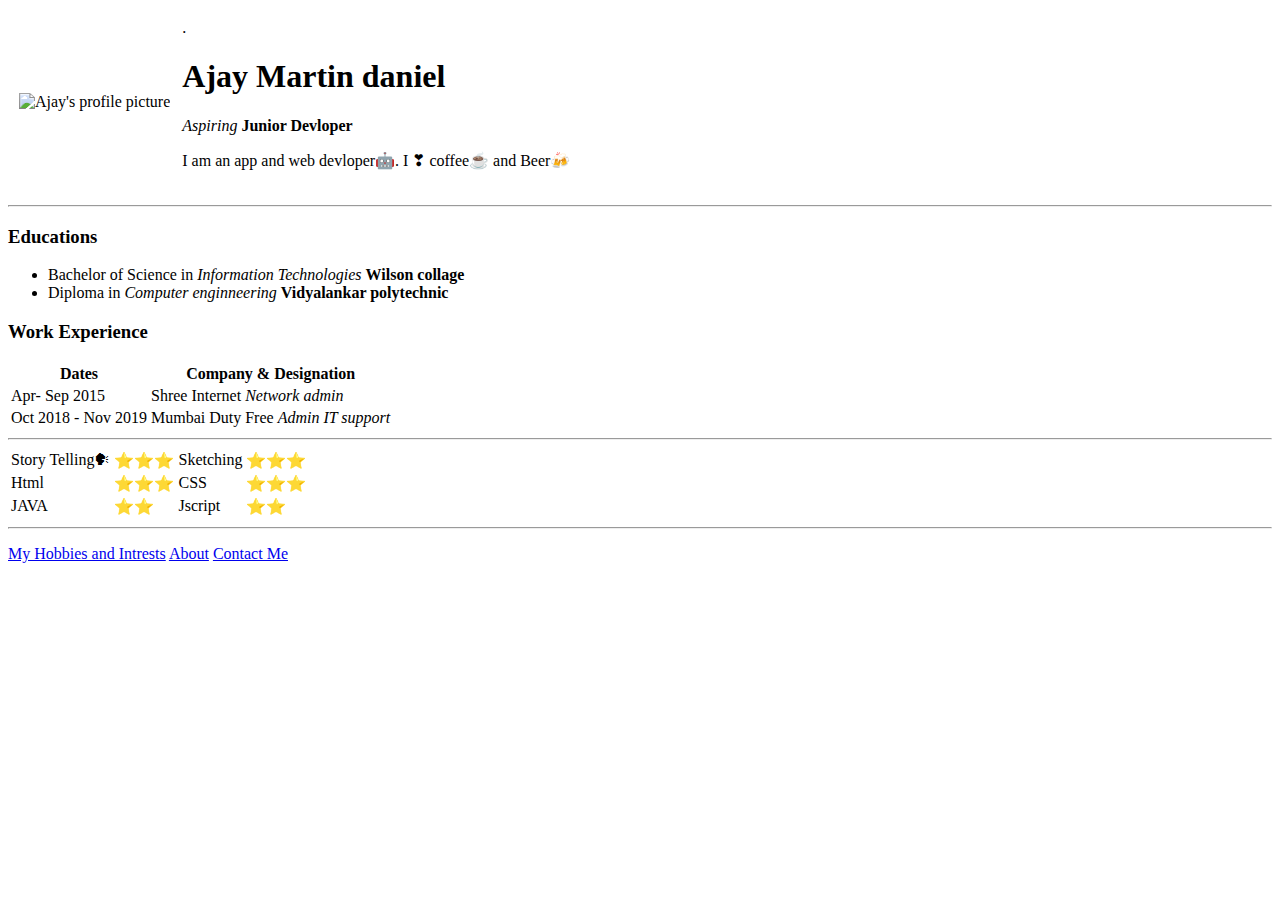
==== index.html @ d3d161c9 "Add files via upload" ====
<!DOCTYPE html>

<html>
    <head>
        <meta charset="utf-8">
        <title>Ajay Martin daniel</title>
    </head>
    <body>
        <table cellspacing="10">
            <td><img src="C:\Users\Ajay Martin\Desktop\web dev\HTML- Personal Site\dp.png" 
                alt="Ajay's profile picture" height="150px" width="150px"></td>
            <td>  .
                <h1>Ajay Martin daniel</h1>
                <p><em>Aspiring  </em><strong>Junior Devloper</strong></p>
                <p>I am an app and web devloper🤖. I ❣ coffee☕ and Beer🍻</p></td>
        </table>    
   <hr>
       <h3>Educations</h3>
       
           <ul>
               <li>Bachelor of Science in <em>Information Technologies </em> <strong>Wilson collage</strong></li>
                <li>Diploma in <em>Computer enginneering</em> <strong>Vidyalankar polytechnic</strong> </li>
            </ul>
    <h3>Work Experience</h3>
    <table>
        <tr>
            <th> Dates  </th>
            <th>Company & Designation</th>
            

        </tr>
        <tr>
            
            <td>Apr- Sep 2015 </td>
            <td>Shree Internet <em>Network admin</em></td>
        </tr>
        <tr>
            <td>Oct 2018 - Nov 2019  </td>
            <td>Mumbai Duty Free <em>Admin IT support</em></td>
        </tr>
    </table>
    <hr>
    <table>
        <tr>
            <td>Story Telling🗣 </td>
            <td>⭐⭐⭐</td>
            <td> Sketching</td> 
            <td>⭐⭐⭐</td>  
         </tr>
        <tr>
            <td>Html</td>
            <td>⭐⭐⭐
            <td>CSS</td>
            <td>⭐⭐⭐</td>
        </tr>
        <tr>
            <td>JAVA</td>           
            <td>⭐⭐</td>
            <td> Jscript</td>     
            <td>⭐⭐</td>

        </tr>
    </table>

    <hr>
         <p>  
            <a href="hobbies.html" target="_blank">My Hobbies and Intrests</a>
               <a href="About.html" target="_blank">About</a>
                    <a href="Contact.html" target="_blank">Contact Me</a>
                    </p>

    </body>
</html>
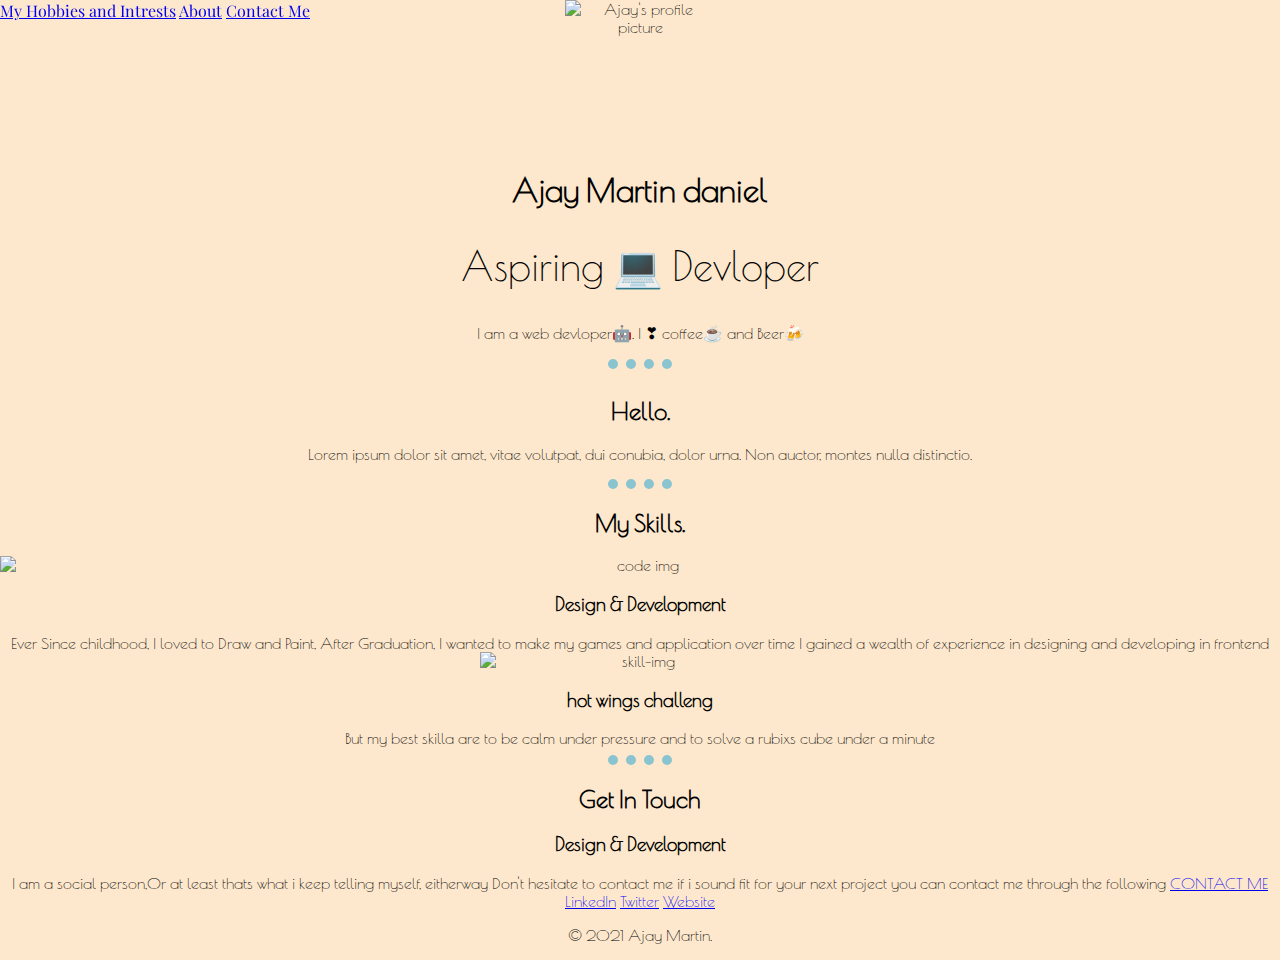
==== commit 027ef71c: "Update index.html" ====
--- a/index.html
+++ b/index.html
@@ -1,73 +1,75 @@
 <!DOCTYPE html>
 
 <html>
-    <head>
-        <meta charset="utf-8">
-        <title>Ajay Martin daniel</title>
-    </head>
-    <body>
-        <table cellspacing="10">
-            <td><img src="C:\Users\Ajay Martin\Desktop\web dev\HTML- Personal Site\dp.png" 
-                alt="Ajay's profile picture" height="150px" width="150px"></td>
-            <td>  .
-                <h1>Ajay Martin daniel</h1>
-                <p><em>Aspiring  </em><strong>Junior Devloper</strong></p>
-                <p>I am an app and web devloper🤖. I ❣ coffee☕ and Beer🍻</p></td>
-        </table>    
-   <hr>
-       <h3>Educations</h3>
-       
-           <ul>
-               <li>Bachelor of Science in <em>Information Technologies </em> <strong>Wilson collage</strong></li>
-                <li>Diploma in <em>Computer enginneering</em> <strong>Vidyalankar polytechnic</strong> </li>
-            </ul>
-    <h3>Work Experience</h3>
-    <table>
-        <tr>
-            <th> Dates  </th>
-            <th>Company & Designation</th>
-            
+     <head>
+         <meta charset="utf-8">
+         <title>Ajay Martin daniel</title>
+         <link rel="stylesheet" href="css/styles.css">
+         <link rel="preconnect" href="https://fonts.gstatic.com">
+         <link href="https://fonts.googleapis.com/css2?family=Playfair+Display&family=Poiret+One&display=swap" rel="stylesheet">
 
-        </tr>
-        <tr>
-            
-            <td>Apr- Sep 2015 </td>
-            <td>Shree Internet <em>Network admin</em></td>
-        </tr>
-        <tr>
-            <td>Oct 2018 - Nov 2019  </td>
-            <td>Mumbai Duty Free <em>Admin IT support</em></td>
-        </tr>
-    </table>
-    <hr>
-    <table>
-        <tr>
-            <td>Story Telling🗣 </td>
-            <td>⭐⭐⭐</td>
-            <td> Sketching</td> 
-            <td>⭐⭐⭐</td>  
-         </tr>
-        <tr>
-            <td>Html</td>
-            <td>⭐⭐⭐
-            <td>CSS</td>
-            <td>⭐⭐⭐</td>
-        </tr>
-        <tr>
-            <td>JAVA</td>           
-            <td>⭐⭐</td>
-            <td> Jscript</td>     
-            <td>⭐⭐</td>
+     </head>
+     <body>
+         <div class="head" >
+            <a href="hobbies.html" target="_blank" margin-left="10px">My Hobbies and Intrests</a>
+            <a href="About.html" target="_blank">About</a>
+            <a href="Contact.html" target="_blank">Contact Me</a>
+        </div> 
+         <img src="images/dp.png"
+             alt="Ajay's profile picture" height="150px" width="150px">
+           
 
-        </tr>
-    </table>
-
-    <hr>
-         <p>  
-            <a href="hobbies.html" target="_blank">My Hobbies and Intrests</a>
-               <a href="About.html" target="_blank">About</a>
-                    <a href="Contact.html" target="_blank">Contact Me</a>
-                    </p>
+         <h1>Ajay Martin daniel</h1>
+         <h2 style="font-size:2.5rem;font-weight:normal;"> Aspiring 💻 Devloper</h2>
+         <p>I am a web devloper🤖. I ❣ coffee☕ and Beer🍻</p>
+         
+     
+         <hr>
+         <div class="middle-container">
+            <div class="profile">
+              <img src="" alt="">
+              <h2>Hello.</h2>
+              <p>Lorem ipsum dolor sit amet, vitae volutpat, dui conubia, dolor urna. Non auctor, montes nulla distinctio.</p>
+            </div>
+            <hr>
+            <div class="skills">
+              <h2>My Skills.</h2>
+              <div class="skill-row">
+                <img class="code-img" src="images/code.png" alt="code img">
+                <h3>Design & Development</h3>
+                <a>Ever Since childhood, I loved to Draw and Paint, After Graduation, I wanted to make my games and application over time 
+                    I gained a wealth of experience in designing and developing in frontend</a>
+                </div>
+              <div class="skill-row">
+                <img class="skill-img" src="images/skill.png" alt="skill-img" width="25%" >
+                <h3>hot wings challeng</h3>
+                <a>But my best skilla are to be calm under pressure and to solve a rubixs cube under a minute</a>
+                </div>
+            </div>
+            <hr>
+            <div class="contact-me">
+              <h2>Get In Touch</h2>
+              <h3>Design & Development</h3>
+              <a>I am a social person,Or at least thats
+                what i keep telling myself, eitherway
+                Don't hesitate to contact me if i sound
+                fit for your next project you can contact
+                me through the following</a>
+              <a class="btn" href="mailto:name@email.com">CONTACT ME</a>
+            </div>
+          </div>
+          
+          
+          <div class="bottom-container">
+            <a class="footer-link" href="https://www.linkedin.com/">LinkedIn</a>
+            <a class="footer-link" href="https://twitter.com/">Twitter</a>
+            <a class="footer-link" href="https://www.appbrewery.co/">Website</a>
+            <p>© 2021 Ajay Martin.</p>
+          </div>
+          
+           
+         
+         
 
     </body>
-</html>+</html>
--- a/css/styles.css
+++ b/css/styles.css
@@ -0,0 +1,39 @@
+
+     
+        body{
+          margin: 0px;
+          background-color:#fde8cd ;
+          text-align: center;
+          font-family: 'Poiret One', cursive; 
+        }
+       hr{
+                
+         width: 5%;
+        border-style: none;
+        border-top: dotted;
+        border-color: #8ac4d0;
+        border-width: 10px
+        }
+     .head{
+        position: fixed;
+        margin-left: auto;
+        margin-right: auto;
+        font-family:'Playfair Display', serif;
+      }
+     img{
+        position: relative;
+        display: block;
+        margin-left: auto;
+        margin-right: auto;
+       }      
+
+
+    
+
+       
+
+
+    
+
+       
+       
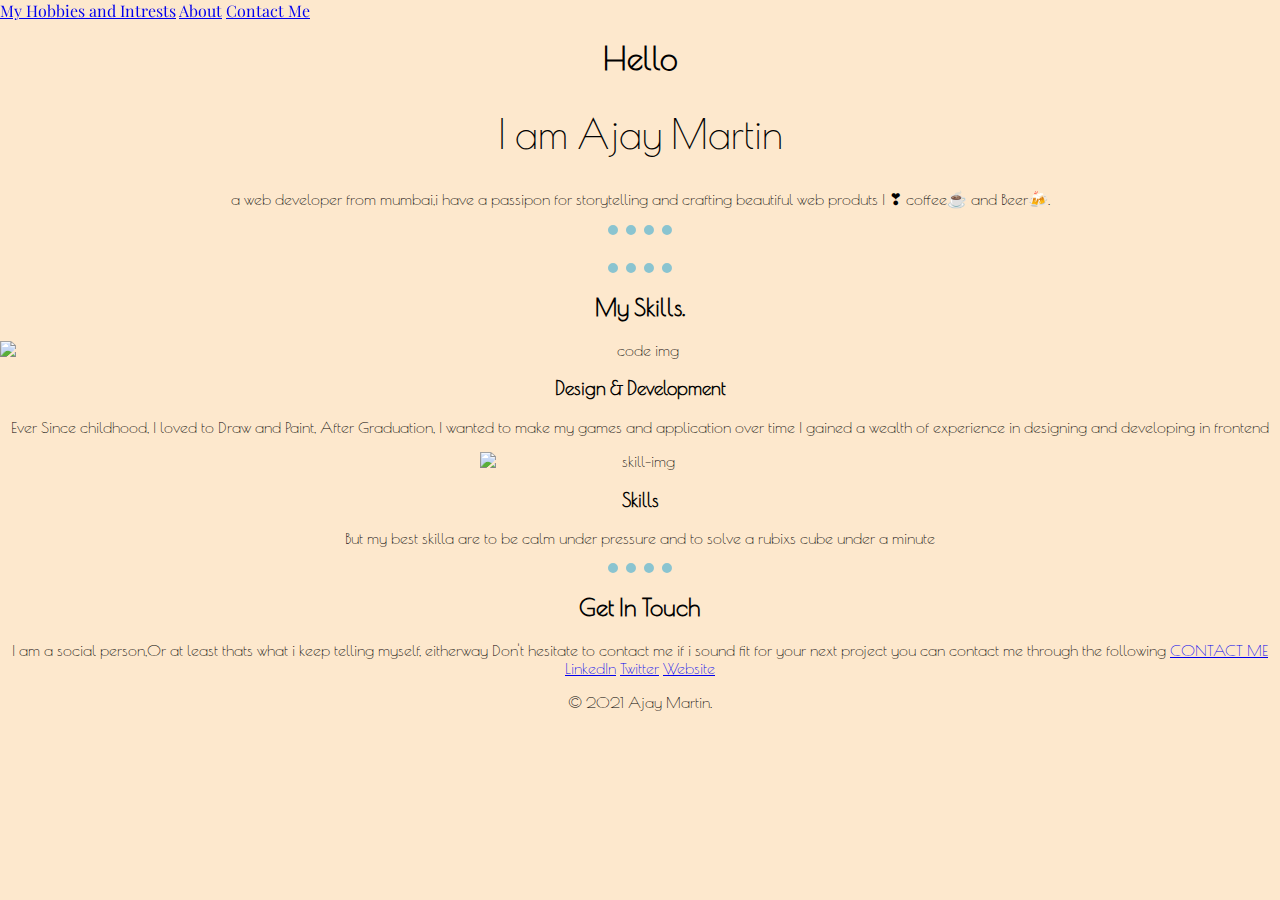
==== commit 5e14958f: "Update index.html" ====
--- a/index.html
+++ b/index.html
@@ -5,31 +5,29 @@
          <meta charset="utf-8">
          <title>Ajay Martin daniel</title>
          <link rel="stylesheet" href="css/styles.css">
-         <link rel="preconnect" href="https://fonts.gstatic.com">
+         <link rel="icon" href="favicon.ico">
          <link href="https://fonts.googleapis.com/css2?family=Playfair+Display&family=Poiret+One&display=swap" rel="stylesheet">
 
      </head>
      <body>
          <div class="head" >
-            <a href="hobbies.html" target="_blank" margin-left="10px">My Hobbies and Intrests</a>
+            <a href="hobbies.html" target="_blank">My Hobbies and Intrests</a>
             <a href="About.html" target="_blank">About</a>
             <a href="Contact.html" target="_blank">Contact Me</a>
         </div> 
-         <img src="images/dp.png"
-             alt="Ajay's profile picture" height="150px" width="150px">
-           
-
-         <h1>Ajay Martin daniel</h1>
-         <h2 style="font-size:2.5rem;font-weight:normal;"> Aspiring 💻 Devloper</h2>
-         <p>I am a web devloper🤖. I ❣ coffee☕ and Beer🍻</p>
+        <br>
+   
+          <h1>Hello</h1>
+         <h2 style="font-size:2.5rem;font-weight:normal;">I am Ajay Martin</h2>
+         <p>a web developer from mumbai,i have a passipon for storytelling and crafting beautiful web produts I ❣ coffee☕ and Beer🍻. </p>
          
      
          <hr>
          <div class="middle-container">
             <div class="profile">
               <img src="" alt="">
-              <h2>Hello.</h2>
-              <p>Lorem ipsum dolor sit amet, vitae volutpat, dui conubia, dolor urna. Non auctor, montes nulla distinctio.</p>
+              <h2></h2>
+              <p> </p>
             </div>
             <hr>
             <div class="skills">
@@ -37,20 +35,20 @@
               <div class="skill-row">
                 <img class="code-img" src="images/code.png" alt="code img">
                 <h3>Design & Development</h3>
-                <a>Ever Since childhood, I loved to Draw and Paint, After Graduation, I wanted to make my games and application over time 
-                    I gained a wealth of experience in designing and developing in frontend</a>
+                <p>Ever Since childhood, I loved to Draw and Paint, After Graduation, I wanted to make my games and application over time 
+                    I gained a wealth of experience in designing and developing in frontend</p>
                 </div>
               <div class="skill-row">
                 <img class="skill-img" src="images/skill.png" alt="skill-img" width="25%" >
-                <h3>hot wings challeng</h3>
-                <a>But my best skilla are to be calm under pressure and to solve a rubixs cube under a minute</a>
+                <h3>Skills</h3>
+                <p>But my best skilla are to be calm under pressure and to solve a rubixs cube under a minute</p>
                 </div>
             </div>
             <hr>
             <div class="contact-me">
               <h2>Get In Touch</h2>
-              <h3>Design & Development</h3>
-              <a>I am a social person,Or at least thats
+              <h3></h3>
+              <a style="width: 100px;">I am a social person,Or at least thats
                 what i keep telling myself, eitherway
                 Don't hesitate to contact me if i sound
                 fit for your next project you can contact
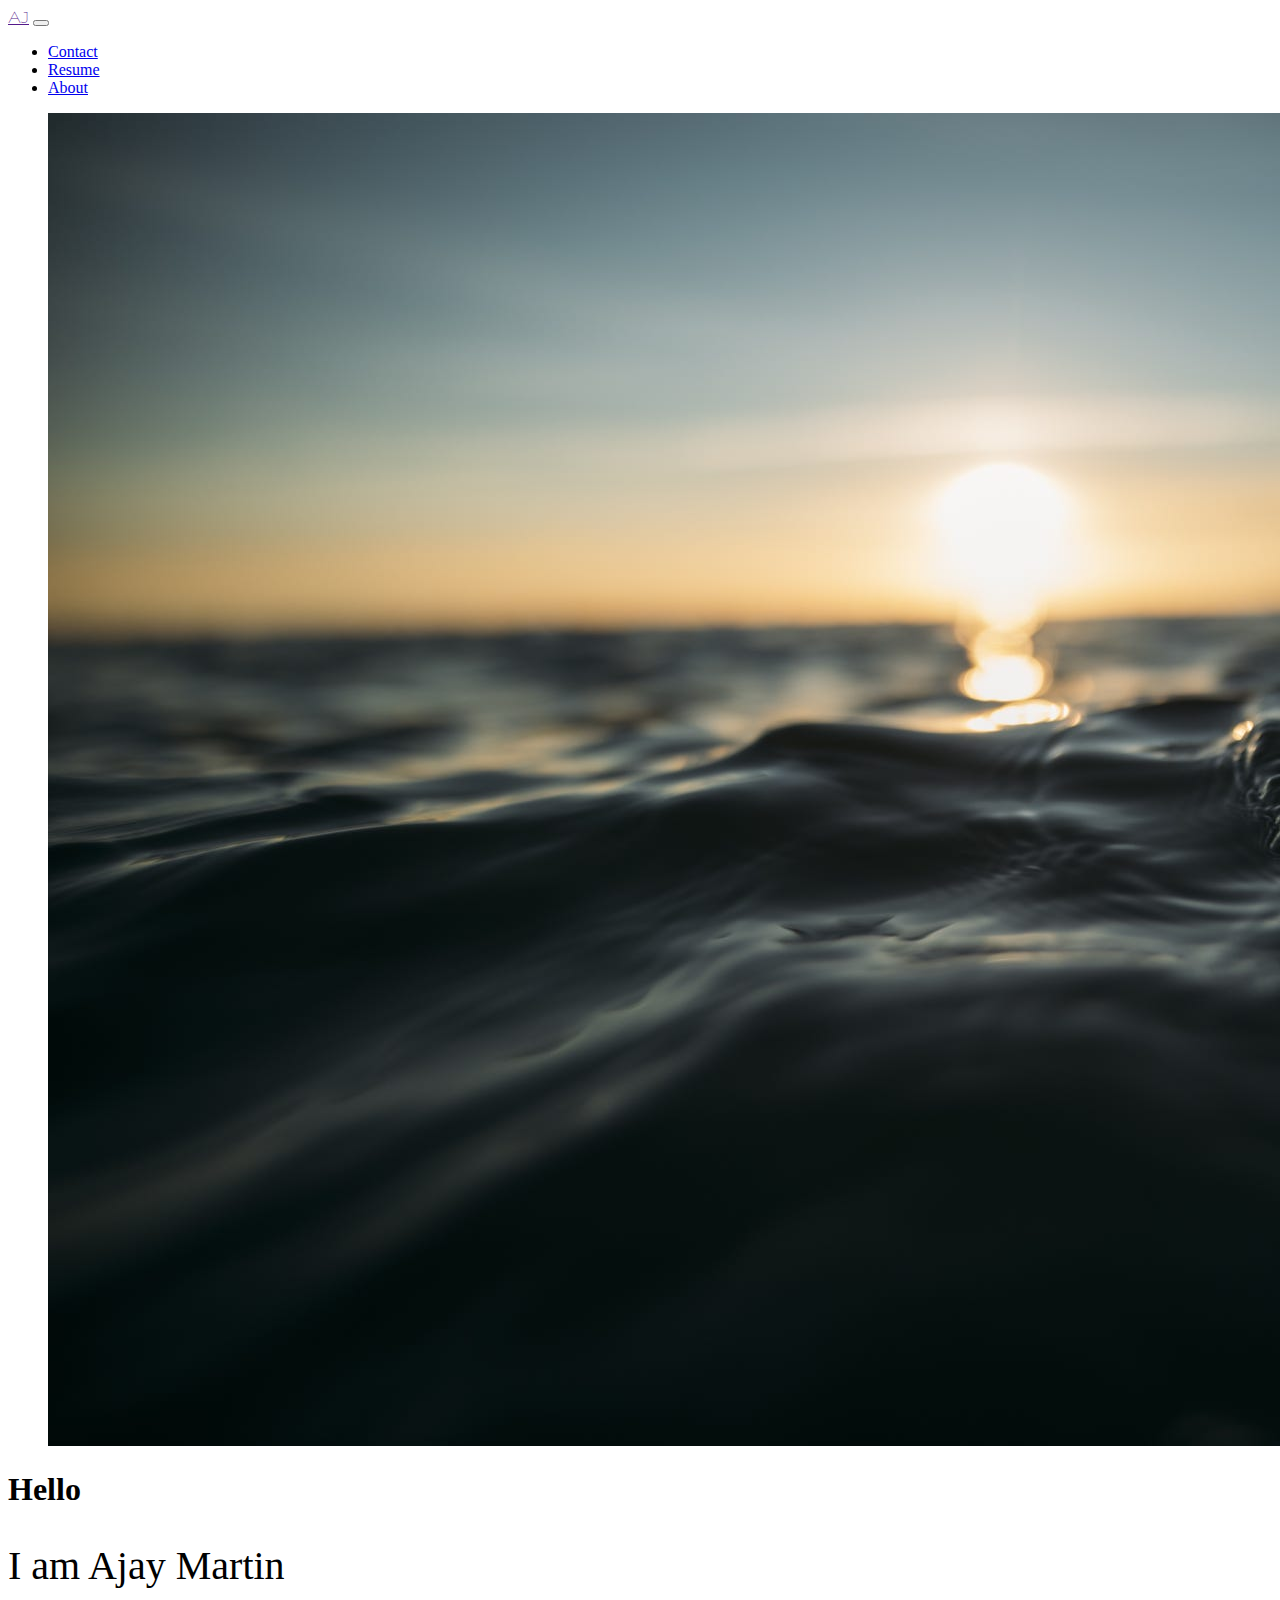
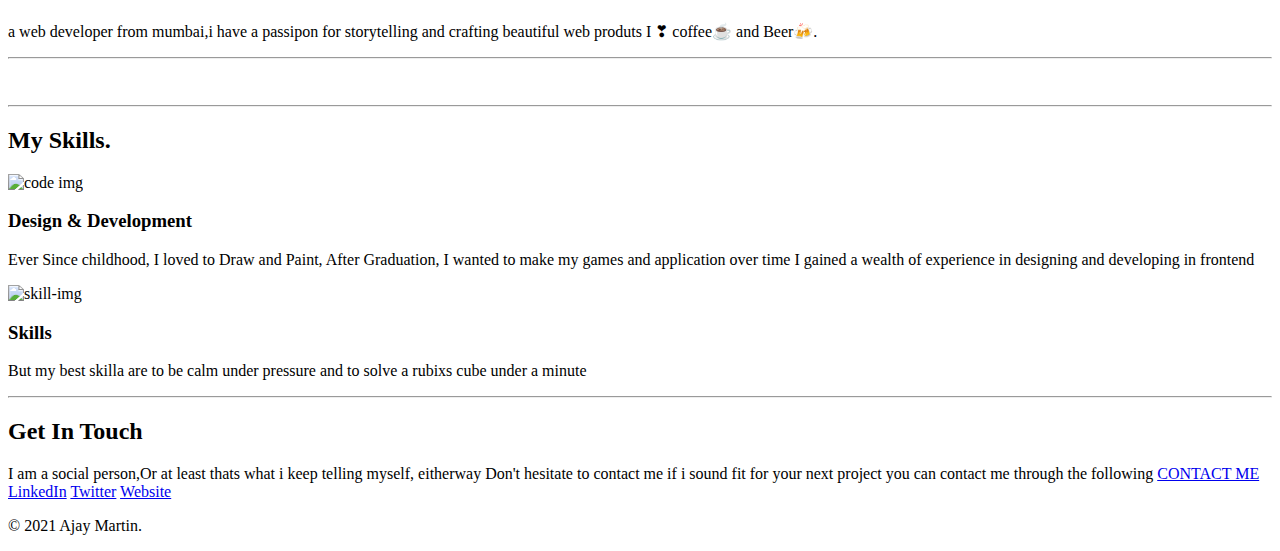
==== commit aee4dc6a: "Update index.html" ====
--- a/index.html
+++ b/index.html
@@ -3,21 +3,48 @@
 <html>
      <head>
          <meta charset="utf-8">
+
          <title>Ajay Martin daniel</title>
-         <link rel="stylesheet" href="css/styles.css">
          <link rel="icon" href="favicon.ico">
+         <!-- font link -->
          <link href="https://fonts.googleapis.com/css2?family=Playfair+Display&family=Poiret+One&display=swap" rel="stylesheet">
-
-     </head>
+         <!-- CSS Links -->
+         <link rel="stylesheet" href="https://cdn.jsdelivr.net/npm/bootstrap@4.6.0/dist/css/bootstrap.min.css" integrity="sha384-B0vP5xmATw1+K9KRQjQERJvTumQW0nPEzvF6L/Z6nronJ3oUOFUFpCjEUQouq2+l" crossorigin="anonymous">
+         <link rel="stylesheet" href="css/styles1.css">
+          <!-- Bootsrtap Script -->
+         <script src="https://code.jquery.com/jquery-3.5.1.slim.min.js" integrity="sha384-DfXdz2htPH0lsSSs5nCTpuj/zy4C+OGpamoFVy38MVBnE+IbbVYUew+OrCXaRkfj" crossorigin="anonymous"></script>
+          <script src="https://cdn.jsdelivr.net/npm/bootstrap@4.6.0/dist/js/bootstrap.bundle.min.js" integrity="sha384-Piv4xVNRyMGpqkS2by6br4gNJ7DXjqk09RmUpJ8jgGtD7zP9yug3goQfGII0yAns" crossorigin="anonymous"></script>
+        <!-- font-awsome -->
+        <script src="https://kit.fontawesome.com/d6c83ff9ce.js" crossorigin="anonymous"></script>
+           
+    </head>
      <body>
-         <div class="head" >
-            <a href="hobbies.html" target="_blank">My Hobbies and Intrests</a>
-            <a href="About.html" target="_blank">About</a>
-            <a href="Contact.html" target="_blank">Contact Me</a>
-        </div> 
-        <br>
-   
-          <h1>Hello</h1>
+       <div class="First-Container">
+      <nav class="navbar bg-dark navbar-expand-lg navbar-dark">
+          <a class="navbar-brand" href="" style="font-family: 'Poiret One', serif;"><script src="https://kit.fontawesome.com/d6c83ff9ce.js" crossorigin="anonymous"></script>AJ</a>
+           <button class="navbar-toggler" type="button" data-toggle="collapse" data-target="#navbarSupportedContent" aria-controls="navbarSupportedContent" aria-expanded="false" aria-label="Toggle navigation">
+          <span class="navbar-toggler-icon"></span>
+        </button>
+        <div class="collapse navbar-collapse" id="navbarSupportedContent">
+          <ul class="navbar-nav ml-auto">
+              <li class="nav-item">
+                  <a class="nav-link" href="C:\Users\Ajay Martin\Desktop\web dev\HTML- Personal Site\Contact.html"target="_blank">Contact</a>
+              </li>
+              <li class="nav-item">
+                  <a class="nav-link" href="C:\Users\Ajay Martin\Desktop\web dev\HTML- Personal Site\resume.html" target="_blank">Resume</a>
+              </li>
+              <li class="nav-item">
+                  <a class="nav-link" href="C:\Users\Ajay Martin\Desktop\web dev\HTML- Personal Site\About.html" target="_blank">About</a>
+              </li>
+          </ul>
+       </div>
+      </nav>
+      <figure class="image-effect">
+        <img src="images/sea.jpg" alt="sea"/>
+      </figure>
+    </div>
+    
+         <h1>Hello</h1>
          <h2 style="font-size:2.5rem;font-weight:normal;">I am Ajay Martin</h2>
          <p>a web developer from mumbai,i have a passipon for storytelling and crafting beautiful web produts I ❣ coffee☕ and Beer🍻. </p>
          
@@ -26,6 +53,7 @@
          <div class="middle-container">
             <div class="profile">
               <img src="" alt="">
+              
               <h2></h2>
               <p> </p>
             </div>
@@ -65,7 +93,6 @@
             <p>© 2021 Ajay Martin.</p>
           </div>
           
-           
          
          
 
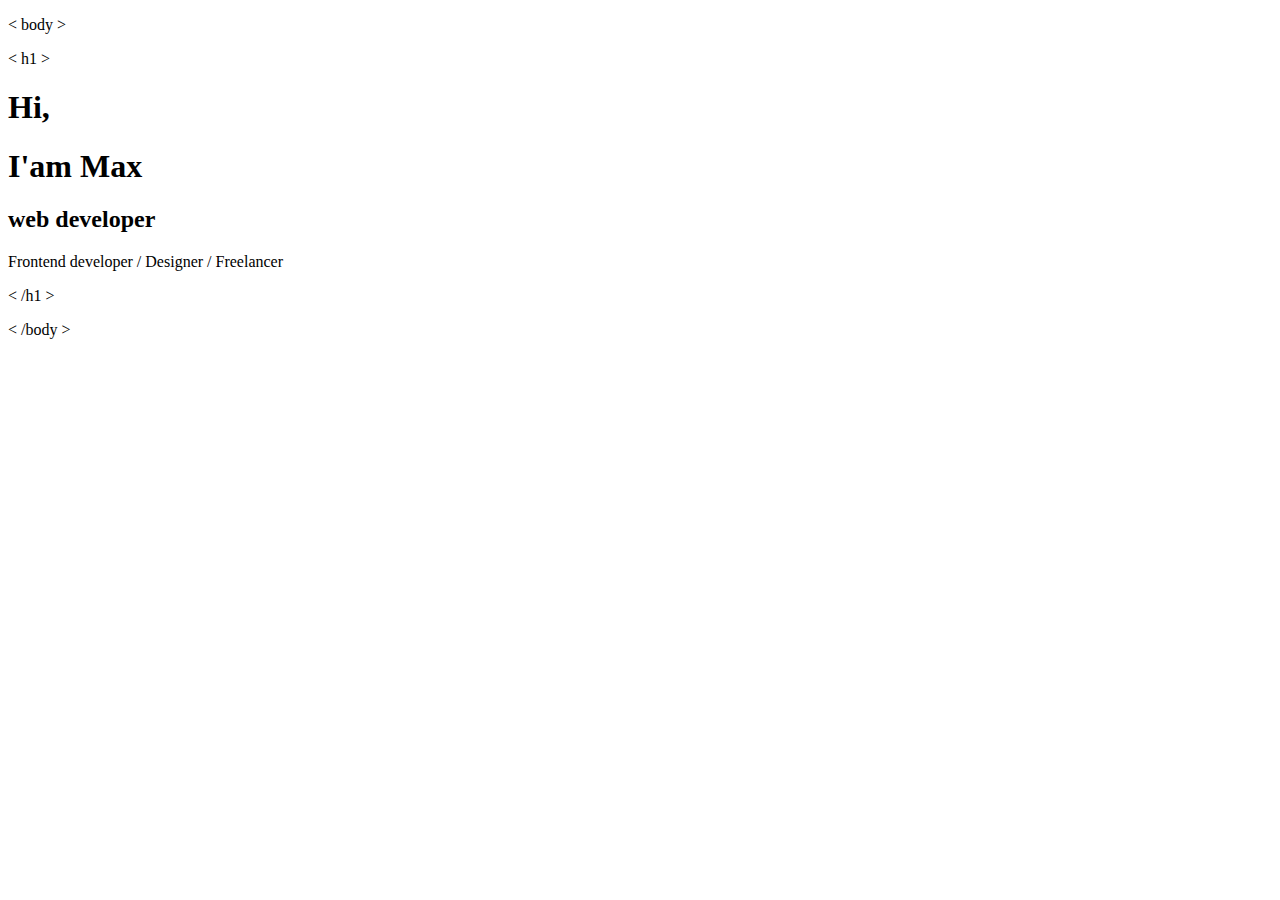
==== commit f81fb4e3: "Update index.html" ====
--- a/index.html
+++ b/index.html
@@ -1,100 +1,35 @@
 <!DOCTYPE html>
 
 <html>
-     <head>
-         <meta charset="utf-8">
+    <head>
+        <meta charset="utf-8">
+        <meta http-equiv="X-UA-Compatible" content="IE=edge">
+        <title></title>
+        <meta name="description" content="">
+        <meta name="viewport" content="width=device-width, initial-scale=1">
 
-         <title>Ajay Martin daniel</title>
-         <link rel="icon" href="favicon.ico">
-         <!-- font link -->
-         <link href="https://fonts.googleapis.com/css2?family=Playfair+Display&family=Poiret+One&display=swap" rel="stylesheet">
-         <!-- CSS Links -->
-         <link rel="stylesheet" href="https://cdn.jsdelivr.net/npm/bootstrap@4.6.0/dist/css/bootstrap.min.css" integrity="sha384-B0vP5xmATw1+K9KRQjQERJvTumQW0nPEzvF6L/Z6nronJ3oUOFUFpCjEUQouq2+l" crossorigin="anonymous">
-         <link rel="stylesheet" href="css/styles1.css">
-          <!-- Bootsrtap Script -->
-         <script src="https://code.jquery.com/jquery-3.5.1.slim.min.js" integrity="sha384-DfXdz2htPH0lsSSs5nCTpuj/zy4C+OGpamoFVy38MVBnE+IbbVYUew+OrCXaRkfj" crossorigin="anonymous"></script>
-          <script src="https://cdn.jsdelivr.net/npm/bootstrap@4.6.0/dist/js/bootstrap.bundle.min.js" integrity="sha384-Piv4xVNRyMGpqkS2by6br4gNJ7DXjqk09RmUpJ8jgGtD7zP9yug3goQfGII0yAns" crossorigin="anonymous"></script>
-        <!-- font-awsome -->
-        <script src="https://kit.fontawesome.com/d6c83ff9ce.js" crossorigin="anonymous"></script>
-           
+        <link rel="stylesheet" href="C:\Users\Ajay\Desktop\adm\Ajay-Martin-main\css\styles.css">
+<!--FONTS -->
+        <link rel="preconnect" href="https://fonts.gstatic.com">
+        <link href="https://fonts.googleapis.com/css2?family=Cutive+Mono&family=Montserrat&family=Sora:wght@300&display=swap" rel="stylesheet">
+       
+
     </head>
-     <body>
-       <div class="First-Container">
-      <nav class="navbar bg-dark navbar-expand-lg navbar-dark">
-          <a class="navbar-brand" href="" style="font-family: 'Poiret One', serif;"><script src="https://kit.fontawesome.com/d6c83ff9ce.js" crossorigin="anonymous"></script>AJ</a>
-           <button class="navbar-toggler" type="button" data-toggle="collapse" data-target="#navbarSupportedContent" aria-controls="navbarSupportedContent" aria-expanded="false" aria-label="Toggle navigation">
-          <span class="navbar-toggler-icon"></span>
-        </button>
-        <div class="collapse navbar-collapse" id="navbarSupportedContent">
-          <ul class="navbar-nav ml-auto">
-              <li class="nav-item">
-                  <a class="nav-link" href="C:\Users\Ajay Martin\Desktop\web dev\HTML- Personal Site\Contact.html"target="_blank">Contact</a>
-              </li>
-              <li class="nav-item">
-                  <a class="nav-link" href="C:\Users\Ajay Martin\Desktop\web dev\HTML- Personal Site\resume.html" target="_blank">Resume</a>
-              </li>
-              <li class="nav-item">
-                  <a class="nav-link" href="C:\Users\Ajay Martin\Desktop\web dev\HTML- Personal Site\About.html" target="_blank">About</a>
-              </li>
-          </ul>
-       </div>
-      </nav>
-      <figure class="image-effect">
-        <img src="images/sea.jpg" alt="sea"/>
-      </figure>
-    </div>
-    
-         <h1>Hello</h1>
-         <h2 style="font-size:2.5rem;font-weight:normal;">I am Ajay Martin</h2>
-         <p>a web developer from mumbai,i have a passipon for storytelling and crafting beautiful web produts I ❣ coffee☕ and Beer🍻. </p>
-         
-     
-         <hr>
-         <div class="middle-container">
-            <div class="profile">
-              <img src="" alt="">
-              
-              <h2></h2>
-              <p> </p>
-            </div>
-            <hr>
-            <div class="skills">
-              <h2>My Skills.</h2>
-              <div class="skill-row">
-                <img class="code-img" src="images/code.png" alt="code img">
-                <h3>Design & Development</h3>
-                <p>Ever Since childhood, I loved to Draw and Paint, After Graduation, I wanted to make my games and application over time 
-                    I gained a wealth of experience in designing and developing in frontend</p>
-                </div>
-              <div class="skill-row">
-                <img class="skill-img" src="images/skill.png" alt="skill-img" width="25%" >
-                <h3>Skills</h3>
-                <p>But my best skilla are to be calm under pressure and to solve a rubixs cube under a minute</p>
-                </div>
-            </div>
-            <hr>
-            <div class="contact-me">
-              <h2>Get In Touch</h2>
-              <h3></h3>
-              <a style="width: 100px;">I am a social person,Or at least thats
-                what i keep telling myself, eitherway
-                Don't hesitate to contact me if i sound
-                fit for your next project you can contact
-                me through the following</a>
-              <a class="btn" href="mailto:name@email.com">CONTACT ME</a>
-            </div>
-          </div>
-          
-          
-          <div class="bottom-container">
-            <a class="footer-link" href="https://www.linkedin.com/">LinkedIn</a>
-            <a class="footer-link" href="https://twitter.com/">Twitter</a>
-            <a class="footer-link" href="https://www.appbrewery.co/">Website</a>
-            <p>© 2021 Ajay Martin.</p>
-          </div>
-          
-         
-         
+    <body>
+    <section id="body">
+      <p> < body > </p>
+      <section id="heading">
+      <p> < h1 > </p>
+     <h1>Hi,</h1>
+     <h1>I'am Max</h1>
+     <h2>web developer</h2>
+     <a>Frontend developer / Designer / Freelancer</a>  <p> < /h1 > </p>
+      </section>
+      <p> < /body > </p>
+    </section>
+        
 
-    </body>
+
+
+    <script src="" async defer></script>       
 </html>
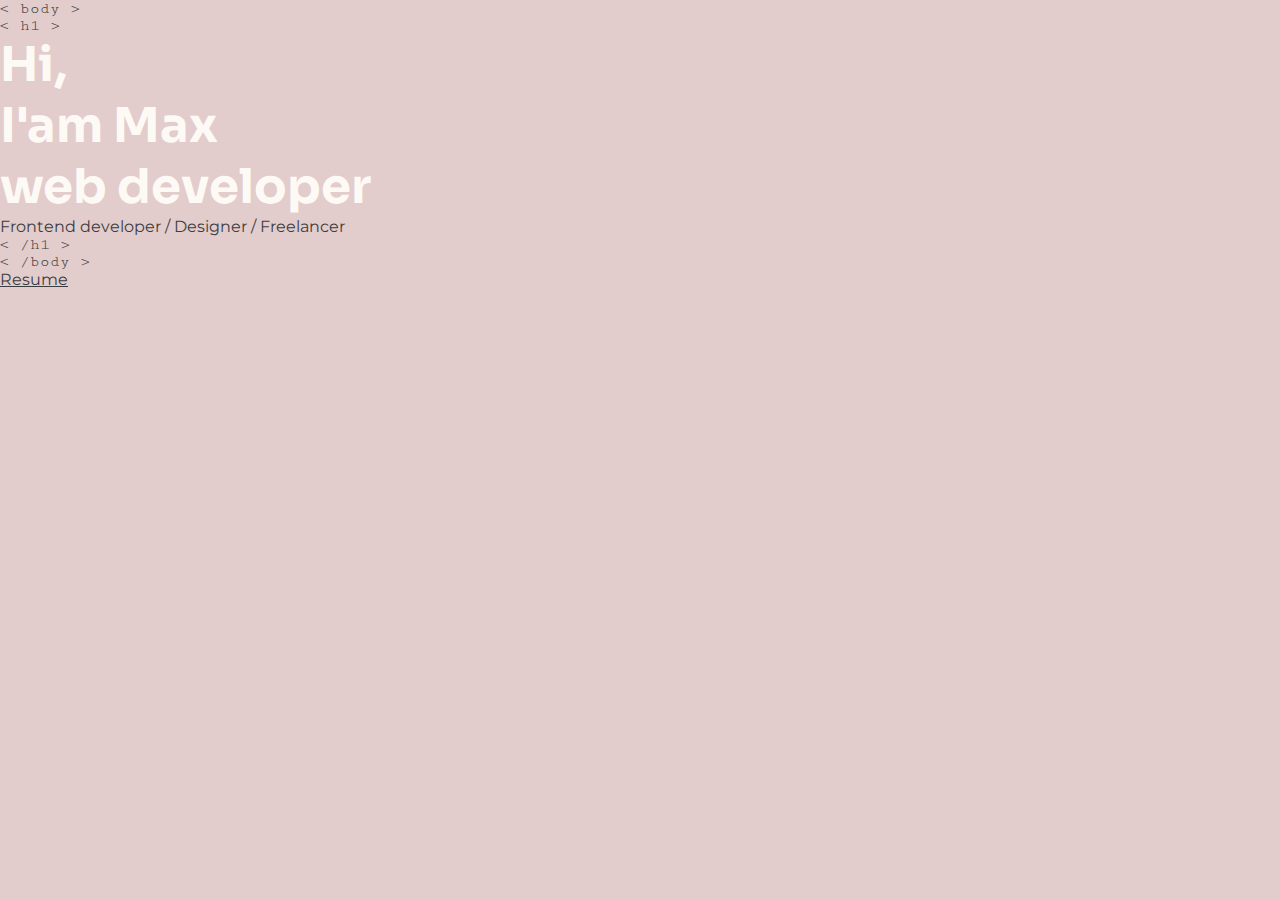
==== commit 407c215c: "Update index.html" ====
--- a/index.html
+++ b/index.html
@@ -7,8 +7,10 @@
         <title></title>
         <meta name="description" content="">
         <meta name="viewport" content="width=device-width, initial-scale=1">
-
-        <link rel="stylesheet" href="C:\Users\Ajay\Desktop\adm\Ajay-Martin-main\css\styles.css">
+        <!--Icons-->
+        <link href="./css/all.css" rel="stylesheet">
+        <!--CSS-->
+        <link rel="stylesheet" href="./css/styles.css">
 <!--FONTS -->
         <link rel="preconnect" href="https://fonts.gstatic.com">
         <link href="https://fonts.googleapis.com/css2?family=Cutive+Mono&family=Montserrat&family=Sora:wght@300&display=swap" rel="stylesheet">
@@ -27,6 +29,11 @@
       </section>
       <p> < /body > </p>
     </section>
+
+    <section id="resume">
+      <a href="./Resume.html">Resume</a>
+
+    </section>
         
 
 
--- a/css/styles.css
+++ b/css/styles.css
@@ -0,0 +1,82 @@
+
+*{
+  margin: 0;
+  padding: 0;
+  box-sizing: border-box;
+}
+body{
+  background-color: #E3CCCC ;
+  
+}
+h1,h2,h3,h4,h5{
+  font-family: 'Sora', sans-serif;
+  color: #fdfaf6;
+  font-size: 3rem;
+ }
+p{
+   font-family: 'Cutive Mono', monospace;
+   color: #3C3D40;
+}
+a{
+  font-family: 'Montserrat', sans-serif;
+  color: #3C3D40;
+}
+/*
+#body{
+  padding: 1% 10%;
+}
+#heading{
+  padding: 3%;
+}*/
+
+.container{
+  max-width: 1140px;
+  margin: 0 auto;
+}
+nav {
+  background-color:#A35554 ;
+  padding: 1.6rem ;
+}
+
+nav .inner{
+  display: flex;
+  align-items: center;
+  justify-content: space-between;
+}
+
+nav .inner .logo{
+  text-transform: uppercase;
+  color: #E3CCCC;
+  font-size: 18px;
+  letter-spacing: 1px;
+  font-weight: 500;
+}
+nav .inner .logo i{
+  color: #B57170;
+}
+nav .inner .button{
+  background: #E3CCCC;
+  border: none;
+  padding: 0.6rem 1rem;
+  color: #A35554;
+  font-size: 14px;
+  border-radius: 4px;
+}
+/*  heading section*/
+ .profile{
+  background: #B57170;
+  display: flex;
+  align-items: center;
+  padding: 3rem;
+  margin-top: 60px;
+}
+ .profile .left{
+  flex: 2;
+  display: flex;
+  align-items: center;
+}
+ .profile .right{
+  flex: 1;
+  display: flex;
+  align-items: center;
+}
